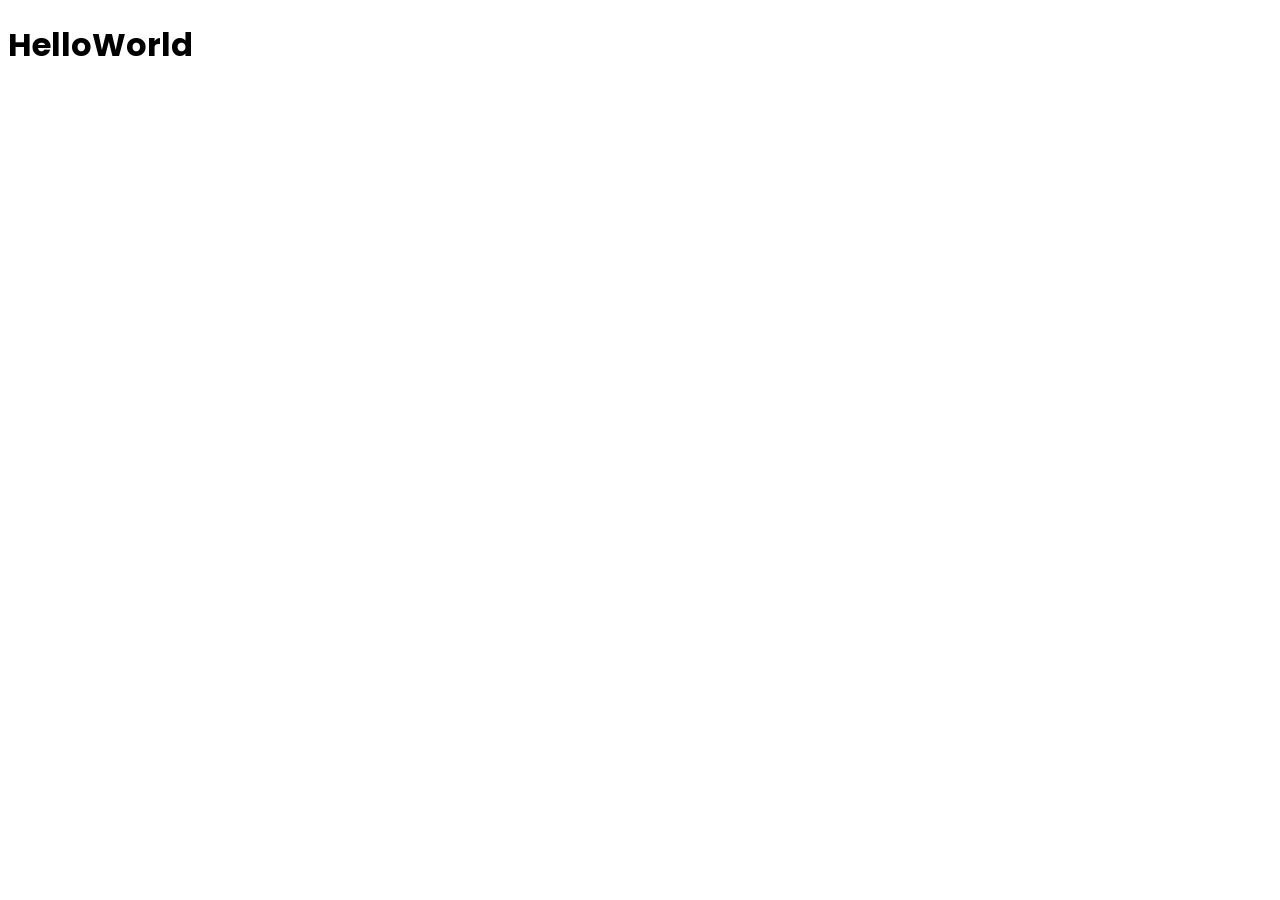
==== Practice/01_Interactive_Quiz_Game/index.html @ 6ce91666 "updates" ====
<!doctype html>
<html lang="en">
  <head>
    <meta charset="UTF-8" />
    <meta name="viewport" content="width=device-width, initial-scale=1.0" />
    <title>Document</title>
    <link rel="stylesheet" href="style.css" />
    <link
      href="https://fonts.googleapis.com/css?family=Roboto:100,200,300,regular,500,600,700,800,900,100italic,200italic,300italic,italic,500italic,600italic,700italic,800italic,900italic"
      rel="stylesheet"
    />
    <link
      href="https://fonts.googleapis.com/css?family=Poppins:100,100italic,200,200italic,300,300italic,regular,italic,500,500italic,600,600italic,700,700italic,800,800italic,900,900italic"
      rel="stylesheet"
    />
  </head>
  <body>
    <h1>HelloWorld</h1>
    <script src="main.js"></script>
  </body>
</html>
---- Practice/01_Interactive_Quiz_Game/style.css ----
*{
    font-family: 'Poppins', sans-serif;
}
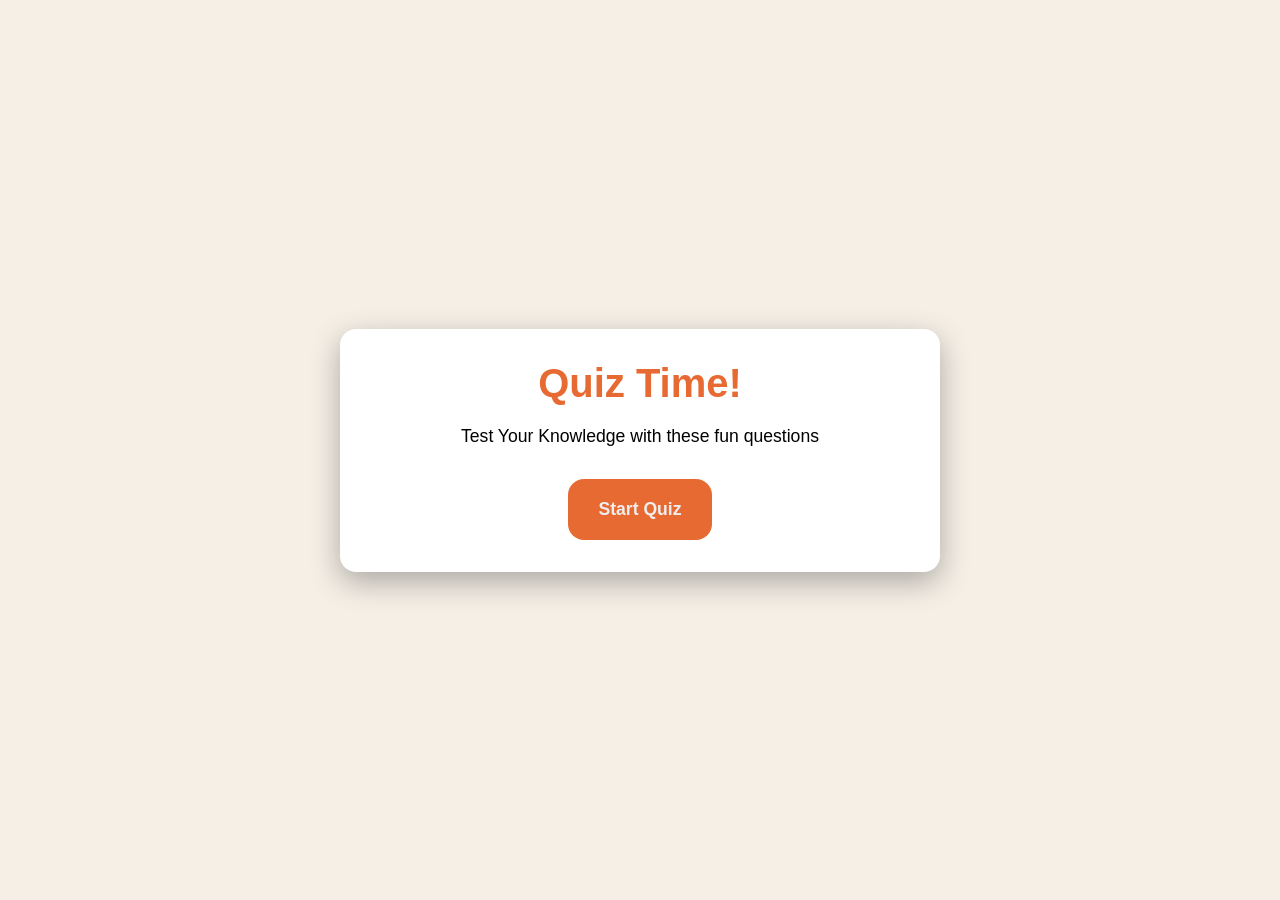
==== commit 7166f8a3: "updates" ====
--- a/Practice/01_Interactive_Quiz_Game/index.html
+++ b/Practice/01_Interactive_Quiz_Game/index.html
@@ -3,7 +3,7 @@
   <head>
     <meta charset="UTF-8" />
     <meta name="viewport" content="width=device-width, initial-scale=1.0" />
-    <title>Document</title>
+    <title>Quiz Game</title>
     <link rel="stylesheet" href="style.css" />
     <link
       href="https://fonts.googleapis.com/css?family=Roboto:100,200,300,regular,500,600,700,800,900,100italic,200italic,300italic,italic,500italic,600italic,700italic,800italic,900italic"
@@ -15,7 +15,46 @@
     />
   </head>
   <body>
-    <h1>HelloWorld</h1>
+    <div class="container">
+      <div class="screen active" id="start-screen">
+        <h1>Quiz Time!</h1>
+        <p>Test Your Knowledge with these fun questions</p>
+        <button id="start-btn">Start Quiz</button>
+      </div>
+      <div class="screen" id="quiz-screen">
+        <div class="quiz-header">
+          <h2 id="question-text">Question Goes here</h2>
+          <div class="quiz-info">
+            <p>
+              Question <span id="current-question">1</span> of
+              <span id="total-questoins">5</span>
+            </p>
+
+            <p>Score: <span id="score">0</span></p>
+          </div>
+        </div>
+
+        <div class="answers-container" id="answers-container">
+          <!-- Answerbuttons wil be inserted here from our js code later at some point -->
+        </div>
+
+        <div class="progress-bar">
+          <div id="progress" class="progress"></div>
+        </div>
+      </div>
+      <div id="result-screen" class="screen">
+        <h1>Quiz Results</h1>
+        <div class="result-info">
+          <p>
+            You Scored <span id="final-score">0</span> our of
+            <span id="max-score">5</span>
+          </p>
+
+          <div id="result-message">Good Job!</div>
+        </div>
+        <button id="restart-btn">Restart Quiz</button>
+      </div>
+    </div>
     <script src="main.js"></script>
   </body>
 </html>
--- a/Practice/01_Interactive_Quiz_Game/style.css
+++ b/Practice/01_Interactive_Quiz_Game/style.css
@@ -1,3 +1,205 @@
+/* Basic Reset */
+:root{
+    /* Colors */
+    --main-color: #f5efe6;
+    --titles-color: #e86a33;
+    --btn-hover: #e86933e3;
+    --secondry-color: #f8f0e5;
+    
+    /* Fonts size/weight */
+    --title-weight: 800;
+}
 *{
     font-family: 'Poppins', sans-serif;
+    margin: 0;
+    padding:0;
+    box-sizing: border-box;
+}
+
+body{
+    background-color: var(--main-color);
+    display: flex;
+    justify-content: center;
+    align-items: center;
+    min-height: 100vh;
+    padding: 1rem;
+}
+
+.container{
+    background-color: #ffffff;
+    border-radius: 1rem;
+    box-shadow: 0 10px 30px rgba(0, 0, 0, 0.3);
+    width: 100%;
+    max-width: 600px;
+    overflow: hidden;
+    position: relative;
+}
+
+button{
+    margin: 2rem 0 0;
+    padding: 20px 30px;
+    font-weight: var(--title-weight);
+    font-size:1.1rem;
+    color: #eee;
+    background-color: var(--titles-color);
+    border: none;
+    outline: none;
+    border-radius: 1rem;
+    cursor: pointer;
+    transition: all 0.3s ease-out;
+}
+
+button:hover{
+    background-color: var(--btn-hover);
+}
+/* SCREEN */
+
+.screen{
+    display: none;
+    padding: 2rem;
+    text-align: center;
+    
+}
+
+.screen.active{
+    display: block;
+
+}
+
+/* Star Screen */
+
+#start-screen h1{
+    color: var(--titles-color);
+    margin-bottom: 20px;
+    font-size: 2.5rem;
+    font-weight: var(--title-weight);
+}
+
+#start-screen p{
+    font-size: 1.1rem;
+    font-weight: 500;
+}
+
+.quiz-header{
+    margin-bottom: 2rem;
+
+}
+
+#question-text{
+    color: #333;
+    font-size: 1.5rem;
+    margin-bottom: 1rem;
+    line-height: 1.4;
+}
+
+.quiz-info{
+    display: flex;
+    justify-content: space-between;
+    color: #665;
+    font-size: 0rem;
+    margin-bottom: 9px;
+}
+
+.aanswers-container{
+    display: flex;
+    flex-direction: column;
+    gap: 10px;
+    margin-bottom: 25px;
+
+}
+
+.answer-btn{
+    background-color: var(--secondry-color);
+    color: #333;
+    border: 2px solid #eadbc8;
+    border-radius: 10px;
+    padding: 1rem;
+    cursor: pointer;
+    text-align: left;
+    transition: all 0.3s ease;
+}
+
+.answer-btn:hover{
+    background-color: #eabdc8;
+    border-color: #dac0ae;
+}
+
+.answer-btn.correct{
+    background-color: #e6fff0;
+    border-color: #a3f0c4;
+    color: #28a745;
+
+}
+
+.answer-btn.correct{
+    background-color: #fff0f0;
+    border-color: #ffbdbd;
+    color: #dc3545;
+
+}
+
+.progress-bar{
+    height: 10px;
+    background-color: #f8f0e5;
+    border-radius: 5px;
+    overflow: hidden;
+    margin-top:20px;
+
+}
+
+.progress{
+    height: 100%;
+    background-color: var(--titles-color);
+    width: 0%;
+    transition: width 0.3 ease;
+}
+
+
+/* Result Screen */
+
+#result-screen h1{
+    color: var(--titles-color);
+    margin-bottom: 30px;
+}
+
+.result-info{
+    background-color: var(--secondry-color);
+    border-radius: 10px;
+    padding: 20px;
+    margin-bottom: 20px;
+}
+
+.result-info p{
+    font-size: 1.2rem;
+    color: #333;
+}
+
+#result-message{
+    font-size: 1.5rem;
+    font-weight: var(--title-weight);
+    color: var(--titles-color);
+}
+
+/* RESPONSIVE DESIGN */
+
+@media (max-width:500px){
+    /* When We hit 500px and below implement the styles below */
+
+    .screen{
+        padding: 1rem;
+
+    }
+    #start-screen h1{
+        font-size: 2rem;
+    }
+    #question-text{
+        font-size: 1.3rem;
+    }
+    .answer-btn{
+        padding: 12px;
+    }
+    button{
+        padding: 12px 25px;
+        font-size: 1rem;
+    }
 }
